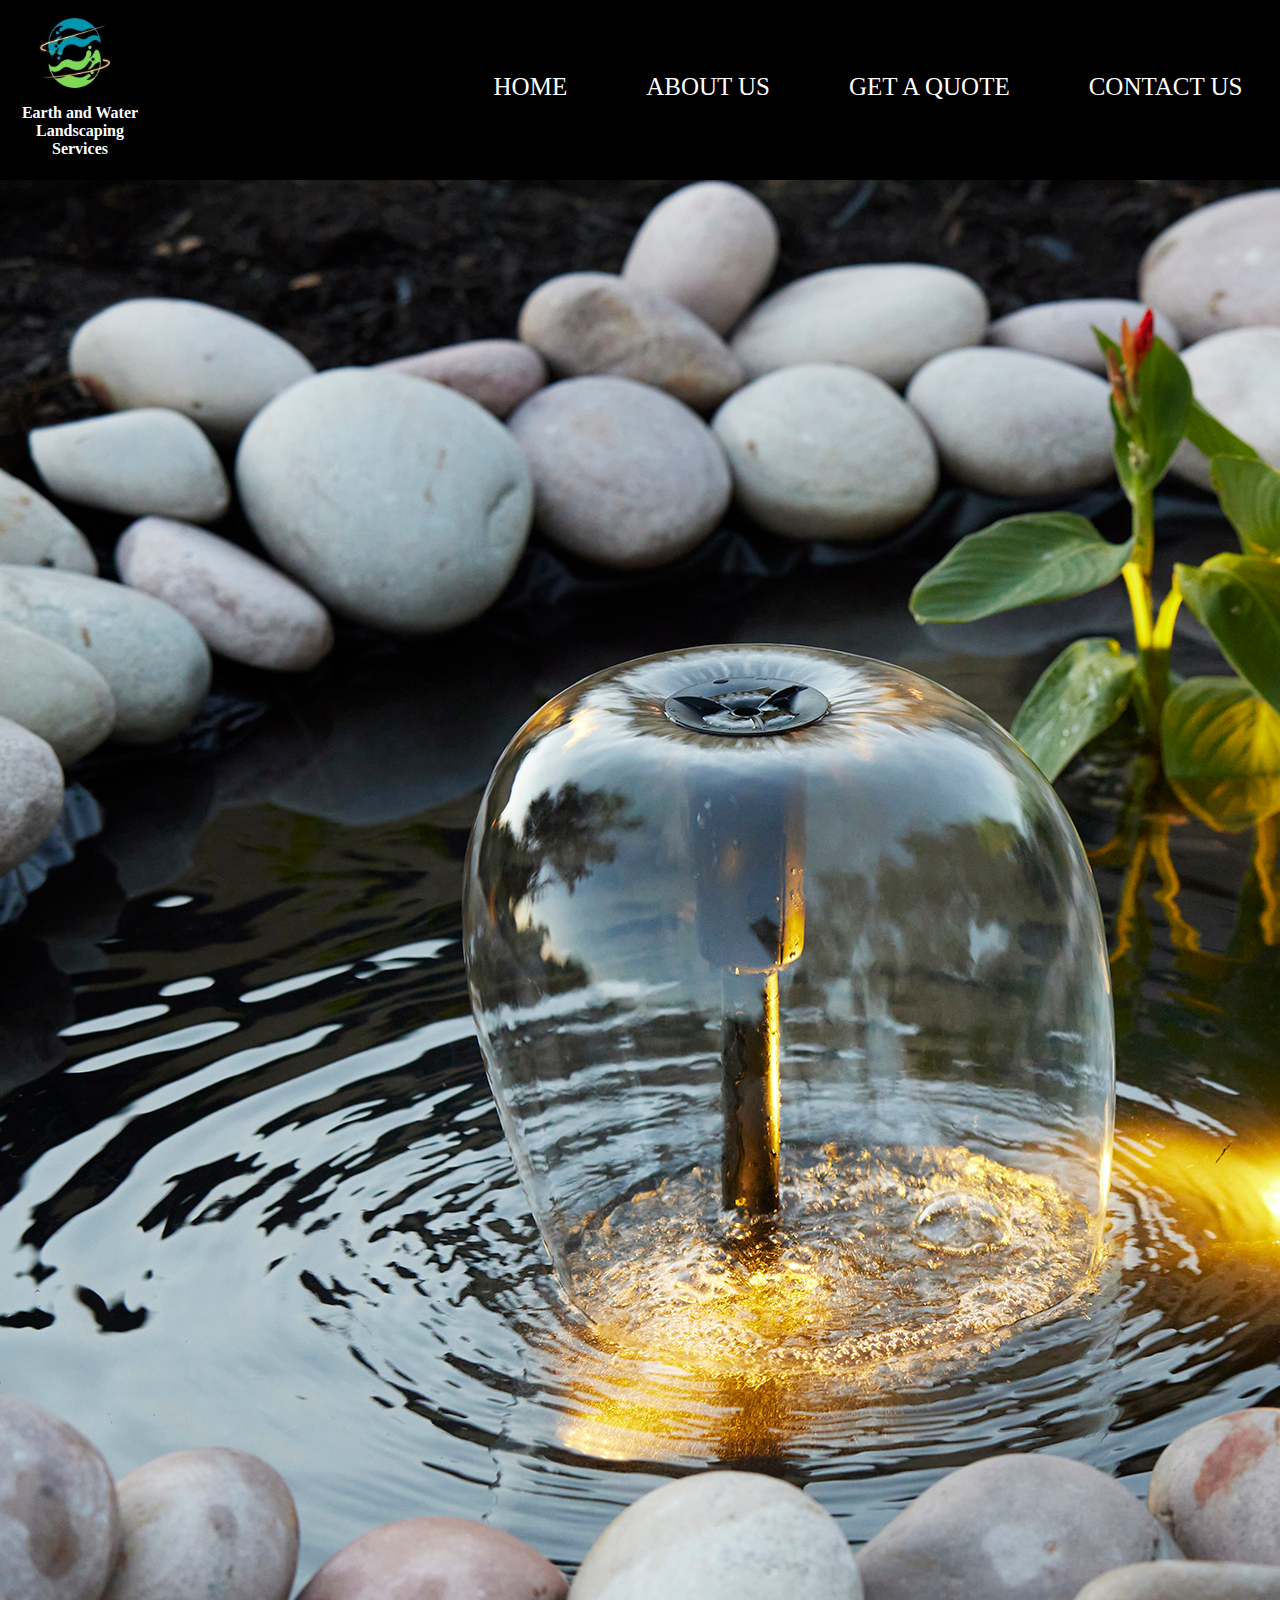
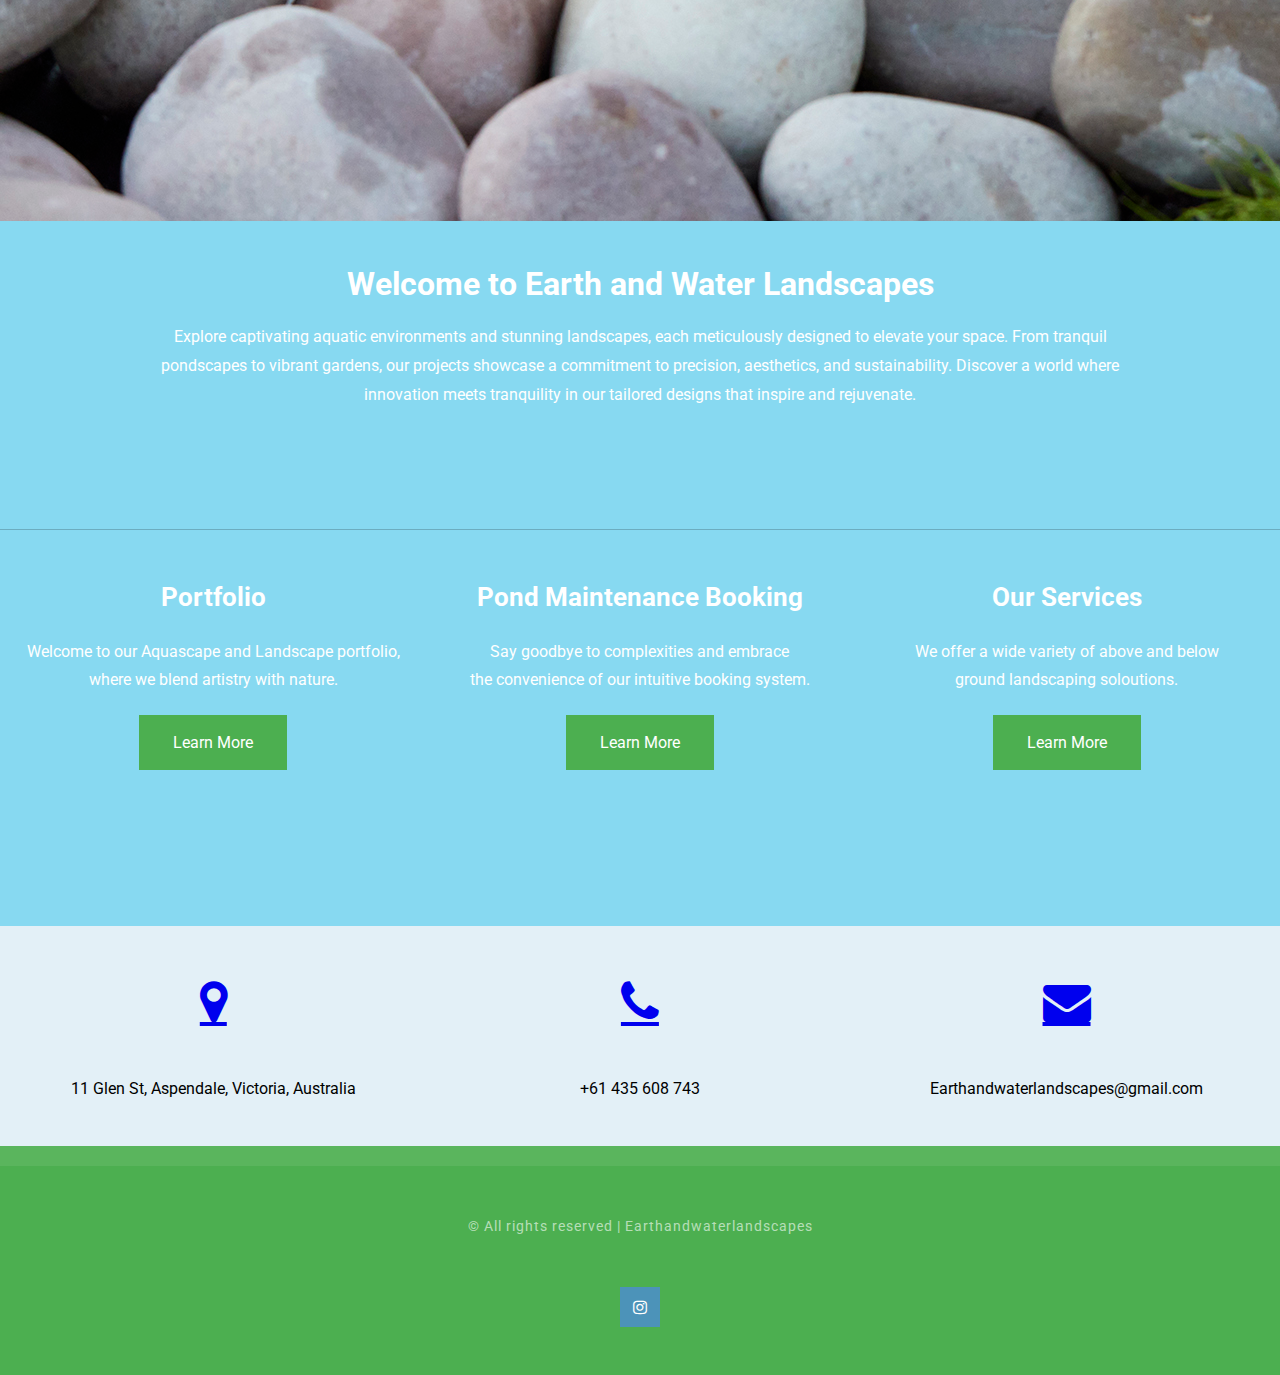
==== index.html @ 3ea675d4 "Merge branch 'main' of https://github.com/charliesalter/earthWaterLandscapes into main" ====
<!DOCTYPE html>
<html>
  <head>
    <title>Earth and Water Landscapes</title>
    <link rel="stylesheet" href="css/style.css" />
    <link
      rel="stylesheet"
      href="https://fonts.googleapis.com/css?family=Roboto"
    />
    <link
      rel="stylesheet"
      href="https://cdnjs.cloudflare.com/ajax/libs/font-awesome/4.7.0/css/font-awesome.min.css"
    />
    <meta name="viewport" content="width=device-width, initial-scale=1" />
  </head>

  <!-- Header Menu of the Page -->
  <header class="container">
    <!-- Top header menu containing
                 logo and Navigation bar -->
    <div id="top-header">
      <!-- Logo -->
      <div id="logo">
        <img src="images/earthWaterLogoNoText.jpg" />
        <h4>Earth and Water Landscaping Services</h4>
      </div>
      <!-- Navigation Menu -->
      <nav>
        <br /><br /><br />
        <div id="menu">
          <ul>
            <li class="active"><a href="index.html">Home</a></li>
            <li><a href="about.html">About Us</a></li>
            <!--  <li><a href="#">Our Products</a></li> -->
            <li><a href="quote.html">Get a quote</a></li>
            <li><a href="contact.html">Contact Us</a></li>
          </ul>
        </div>
      </nav>
    </div>

    
    <div id="backgroundIndex">
      <img src="images/featurePond.jpg" > 
    
      </div>

  </header>

    <!-- For Slider -->

    <!-- <div class="slider">
      <div class="slide"></div>
      <div class="slide"></div>
      <div hello class="slide"></div>
      <div class="slide"></div>
      <div class="slide"></div>
    </div> hello -->

    <main>
      <section>
      <div id="welcome">
        <h1 class="title">Welcome to Earth and Water Landscapes</h1>
        <p>
          Explore captivating aquatic environments and stunning landscapes, each
          meticulously designed to elevate your space. From tranquil pondscapes
          to vibrant gardens, our projects showcase a commitment to precision,
          aesthetics, and sustainability. Discover a world where innovation
          meets tranquility in our tailored designs that inspire and rejuvenate.
        </p>
        <!--
          <p>
               This is a <strong>Sample Webpage</strong>, a HTML
              and CSS template designed by the
                 <a href="https://www.geeksforgeeks.org" target="_blank"
              rel="nofollow">GeeksforGeeks Team</a>.
              The photos in this template are designed by our
              <b>Graphic Design Team</b>. This template is designed
              to explain the basics of HTML and CSS in our first
              Web Design course. 
            </p>
            -->
      </div>
      </section>

    <!-- <div class="slideshow-container">
      <div class="mySlides fade">
        <div class="numbertext">1 / 3</div>
        <img src="images/pond.jpg" width="500" height="600" />
      </div>

      <div class="mySlides fade">
        <div class="numbertext">2 / 3</div>
        <img src="images/koiPond.jpg" width="500" height="600" />
      </div>

      <div class="mySlides fade">
        <div class="numbertext">3 / 3</div>
        <img src="images/featurePond.jpg" width="500" height="600" />
      </div>
    </div>
    <br />

    <div style="text-align: center">
      <span class="dot"></span>
      <span class="dot"></span>
      <span class="dot"></span>
    </div>

    <script>
      let slideIndex = 0;
      showSlides();

      function showSlides() {
        let i;
        let slides = document.getElementsByClassName("mySlides");
        let dots = document.getElementsByClassName("dot");
        for (i = 0; i < slides.length; i++) {
          slides[i].style.display = "none";
        }
        slideIndex++;
        if (slideIndex > slides.length) {
          slideIndex = 1;
        }
        for (i = 0; i < dots.length; i++) {
          dots[i].className = dots[i].className.replace(" active", "");
        }
        slides[slideIndex - 1].style.display = "block";
        dots[slideIndex - 1].className += " active";
        setTimeout(showSlides, 2000); 
      }
    </script> -->

    <!-- Section 2 of Main content -->

    <body>


    <section id="section-2">
      <div class="row">
        <div class="column">
          <div class="column-title">
            <h2>Portfolio</h2>
          </div>

          <p>
            Welcome to our Aquascape and Landscape portfolio,
            <br />where we blend artistry with nature.
          </p>

          <a href="portfolio.html" target="_blank" class="button">
            Learn More
          </a>
        </div>

        <div class="column">
          <div class="column-title">
            <h2>Pond Maintenance Booking</h2>
          </div>

          <p>
            Say goodbye to complexities and embrace
            <br />the convenience of our intuitive booking system.
          </p>

          <a href="makeBooking.html" target="_blank" class="button">
            Learn More
          </a>
        </div>

        <div class="column">
          <div class="column-title">
            <h2>Our Services</h2>
          </div>
          <p>
            We offer a wide variety of above and below
            <br />ground landscaping soloutions.
          </p>

          <a
            href="https://ide.geeksforgeeks.org"
            target="_blank"
            class="button"
          >
            Learn More
          </a>
        </div>
      </div>
    </section>
  </main>

  </body>

  <!-- Section 3 of Main content 
    
        <section></section>
-->

  <!-- Footer Menu -->
  <footer id="footer">
    <!-- Company Details -->
    <!-- 1. Address
      2. Contact Number
      3. Enquiry Mail
  -->
    <div class="company-details">
      <div class="row">
        <div id="col1">
          <span id="icon">
            <a href="https://www.google.com/maps" class="fa fa-map-marker"></a>
          </span>

          <span> 11 Glen St, Aspendale, Victoria, Australia </span>
        </div>

        <div id="col2">
          <span id="icon">
            <a href="tel:+61 435 608 743" class="fa fa-phone"></a>
          </span>

          <span> +61 435 608 743 </span>
        </div>

        <div id="col3">
          <span id="icon">
            <a
              href="mailto:Earthandwaterlandscapes@gmail.com"
              class="fa fa-envelope"
            ></a>
          </span>
          <span>Earthandwaterlandscapes@gmail.com</span>
        </div>
      </div>
    </div>
    <!-- Copyright Section -->
    <div class="copyright">
      <p>© All rights reserved | Earthandwaterlandscapes</p>

      <ul class="contact">
        <li>
          <a
            href="https://www.instagram.com/earthandwaterlandscapes/"
            class="fa fa-instagram"
          >
          </a>
        </li>
        <!--  
                       <li>
            <a href="#" class="fa fa-twitter"> </a>
          </li>

          <li>
            <a href="#" class="fa fa-facebook"> </a>
          </li>

          <li>
            <a href="#" class="fa fa-pinterest-p"> </a>
          </li>
           -->
      </ul>
    </div>
  </footer>
</html>
---- css/style.css ----
html, body{
    height: 100%;
}
     
body{
    margin: 0px;
    padding: 0px;
    background: #87d9f1;
    font-family: 'Roboto';
    font-size: 12pt;
}
         
h1, h2, h3{
    margin: 0;
    padding: 0;
    color: #ffffff;
}
h4{
  font-family: "Times New Roman", Times, serif;
  color: white;
  margin-top: 0%;
  padding-left: 8px;
}
h5{
  color: #000;
}
     
p, ol, ul{
    margin-top: 0;
}
 
p {
    line-height: 180%;
}
 
ol, ul{
    padding: 0;
    list-style: none;
}
     
.container{    
    /* Set width of container to 
        1200px and align center */
    margin: 0px auto;
    width: 100%;
}

/*************************/
/*    Styling  Header    */
/*************************/
header{
     
overflow: hidden;
}
 
#top-header{
         
    text-align: center;
    height: 180px;
    background: rgb(0, 0, 0);
    color: rgb(0, 0, 0);
}
 
/****************/   
/* Styling Logo */
/****************/
#logo{
    float: left;
    padding-left: 2px;
    padding: none;
    margin: none;
    height: 100px;
    width: 150px;
}
 
#logo img{
    width: 60%;
    padding: 10px 0px;
}    
 
/***************************/
/* Styling Navigation Menu */
/***************************/
#menu{
    float: right;
    width: 70%;
    height: 100%;
    margin: none;
}
     
#menu ul{
    text-align: center;
    float: right;
    margin: none;
    background: #000000;
}
     
#menu li{
    display: inline-block;
    padding: none;
    margin: none;
}
     
#menu li a, #menu li span{
    display: inline-block;
    padding: 0em 1.5em;
    text-decoration: none;
    font-family: Garamond, serif;
    font-size: 25px;
    text-transform: uppercase;
    line-height: 60px;
}
     
#menu li a{
         
    color: #ffffff;
}
     
#menu li:hover a, #menu li span{
    background: #000000;
    color: #ffffff;
    border-left: 1px solid #000000;
    text-decoration: none;
}

/*****************************/
/* Styling Header Image Menu */
/*****************************/
#header-image-menu{
    top: 10px;
    left: 25%;
    position: relative;
}
 
#header-image-menu img{
    width: 30%;
    margin: none;
    padding: none;
}
 
#image-text{
    position: absolute;
    top: 60%;
    left: 60%;
    font-family: 'Roboto';
    color: #cccccc;
    transform: translate(-30%, -30%);
    text-align: center;
}

/**********************************/
/* Styling Main content Section 1 */
/**********************************/
#welcome
{ overflow: hidden;
	width: 1000px;
	margin: 0px auto;
  color: #ffffff;
}
		
#welcome .title{
	margin-top: 20px;
	padding: 20px;
	text-align: center;
}

#welcome p{
	margin-bottom: 40px;
	text-align: center;
}

/**********************************/
/* Styling Main content Section 2 */
/**********************************/
#section-2{
	overflow: hidden;
	margin-top: 5em;
	padding-top: 1em;
	border-top: 1px solid rgba(0, 0, 0, 0.2);
	text-align: center;
  color: #ffffff;
}
/* .row #column1, 
.row #column2,
.row #column3{
		float: left;
		width: 33.33%;
		padding: 80px 40px 80px 40px;
} */

* {
  box-sizing: border-box;
}

/* Create three equal columns that floats next to each other */
.column {
  float: left;
  width: 33.33%;
  padding: 10px;
  height: 300px; /* Should be removed. Only for demonstration */
}

/* Clear floats after the columns */
.row:after {
  content: "";
  display: table;
  clear: both;
}

@media screen and (max-width: 600px) {
  .column {
    width: 100%;
  }
}

.column-title h2{
	margin: 1em 0em;
	font-size: 1.6em;
	font-weight: 700;
}
.button {
	text-decoration: none;
	text-align: center;
	display: inline-block;
	font-size: 16px;
	background-color: #4CAF50; 
	color: white; 
	border: 2px solid #4CAF50;
	padding: 16px 32px;
	margin: 4px 2px;
	-webkit-transition-duration: 0.4s; /* Safari */
	transition-duration: 0.4s;
	cursor: pointer;
}
	
.button:hover {
	background-color: white;
	color: #4CAF50;
}

/**********************************/
/*		 Styling Footer	 */
/**********************************/

/*** Adding Styles to Company Details ***/
.company-details{
    
	overflow: hidden;
	padding: 3em 0em;
	background: #E3F0F7;
	text-align: center;
	margin-top: 5em;
}

#footer #col1,
#footer #col2,
#footer #col3{
	float: left;
	width: 33.33%;
	padding: 0px 40px 0px 40px;
}
	
#footer #icon{
	display: block;
	margin-bottom: 1em;
	font-size: 3em;
}

/*** Adding Styles to Copyright Div ***/
.copyright
{
	overflow: hidden;
	padding: 3em 0em;
	border-top: 20px solid rgba(255, 255, 255, 0.08);
	text-align: center;
	background: #4CAF50;
}
	
.copyright p
{
	letter-spacing: 1px;
	font-size: 0.90em;
	color: rgba(255, 255, 255, 0.6);
}
	
.copyright a
{
	text-decoration: none;
	color: rgba(255, 255, 255, 0.8);
}

/* Styling Social Icons */
ul.contact{
	margin: 0;
	padding: 2em 0em 0em 0em;
	list-style: none;
}
	
ul.contact li{
	display: inline-block;
	padding: 0em 0.10em;
	font-size: 1em;
}

ul.contact li a{
	color: #FFF;
	display: inline-block;
	background: #4C93B9;
	width: 40px;
	height: 40px;
	line-height: 40px;
	text-align: center;
}

/*   SLIDESHOW STYLING  */


/* body {
  margin: 0;
}

.slider {
  overflow: hidden;
  width: 100vw;
  height: 100vh;
  position: relative;
}

.slider .slide {
  position: absolute;
  top: 0;
  left: 0;
  width: 100%;
  height: 100%;
  background-size: cover;
  background-position: center;
  animation: slide 10s infinite;
}

   .slider .slide:nth-child(1) {
    background-image: url("../images/backyardPondStock.jpg");
    animation-delay: 0;
  }
  
  .slider .slide:nth-child(2) {
    background-image: url("../images/backyardPondStock2.jpg");
    animation-delay: -2s;
  }
  
  .slider .slide:nth-child(3) {
    background-image: url("../images/featurePond.jpg");
    animation-delay: -4s;
  }
  
  .slider .slide:nth-child(4) {
    background-image: url("../images/soniaWaterfall.jpg");
    animation-delay: -6s;
  }
  
  .slider .slide:nth-child(5) {
    background-image: url("../images/kathyPond.jpg");
    animation-delay: -8s;
  }

  @keyframes slide {
    0%, 15%, 100% {
      transform: translateX(0);
      animation-timing-function: ease;
    }
    20% {
      transform: translateX(-100%);
      animation-timing-function: step-end;
    }
    95% {
      transform: translateX(100%);
      animation-timing-function: ease;
    }
   } */

   /*backround image Index*/
   

   .backgroundIndex{
    background-repeat: no-repeat;
    background-attachment: fixed;  
    background-size: 300px 100px;
   }

   /* .body{
    background-image: url('../images/featurePond.jpg');
    background-repeat: no-repeat;
    background-attachment: fixed;  
    background-size: cover;

   } */


/* container for quote and abut us */

.quoteAboutContainer{
  text-align: center;
  padding: 100px;
  font-family: "Times New Roman", Times, serif;
  color: #ffffff;
}

/* Background Video Portfolio Page */

* {
  box-sizing: border-box;
}



#myVideo {
  position: relative;
  right: 0;
  bottom: 0;
width: 24.8%;  min-height: 500px;
}

.content {
  position: relative;
  bottom: 0;
  background: rgba(0, 0, 0, 0.5);
  color: #f1f1f1;
  width: 100%;
  padding: 0px;
}

/* Styling for quote page */

input[type=text], select {
  width: 100%;
  padding: 12px 20px;
  margin: 8px 0;
  display: inline-block;
  border: 1px solid #ccc;
  border-radius: 4px;
  box-sizing: border-box;
}

input[type=submit] {
  width: 100%;
  background-color: #4CAF50;
  color: white;
  padding: 14px 20px;
  margin: 8px 0;
  border: none;
  border-radius: 4px;
  cursor: pointer;
}

input[type=submit]:hover {
  background-color: #45a049;
}

.quoteContainer {
  border-radius: 5px;
  background-color: #f2f2f2;
  padding: 20px;
}

.backgroundQuote{
  background-color: #f2f2f2;
}
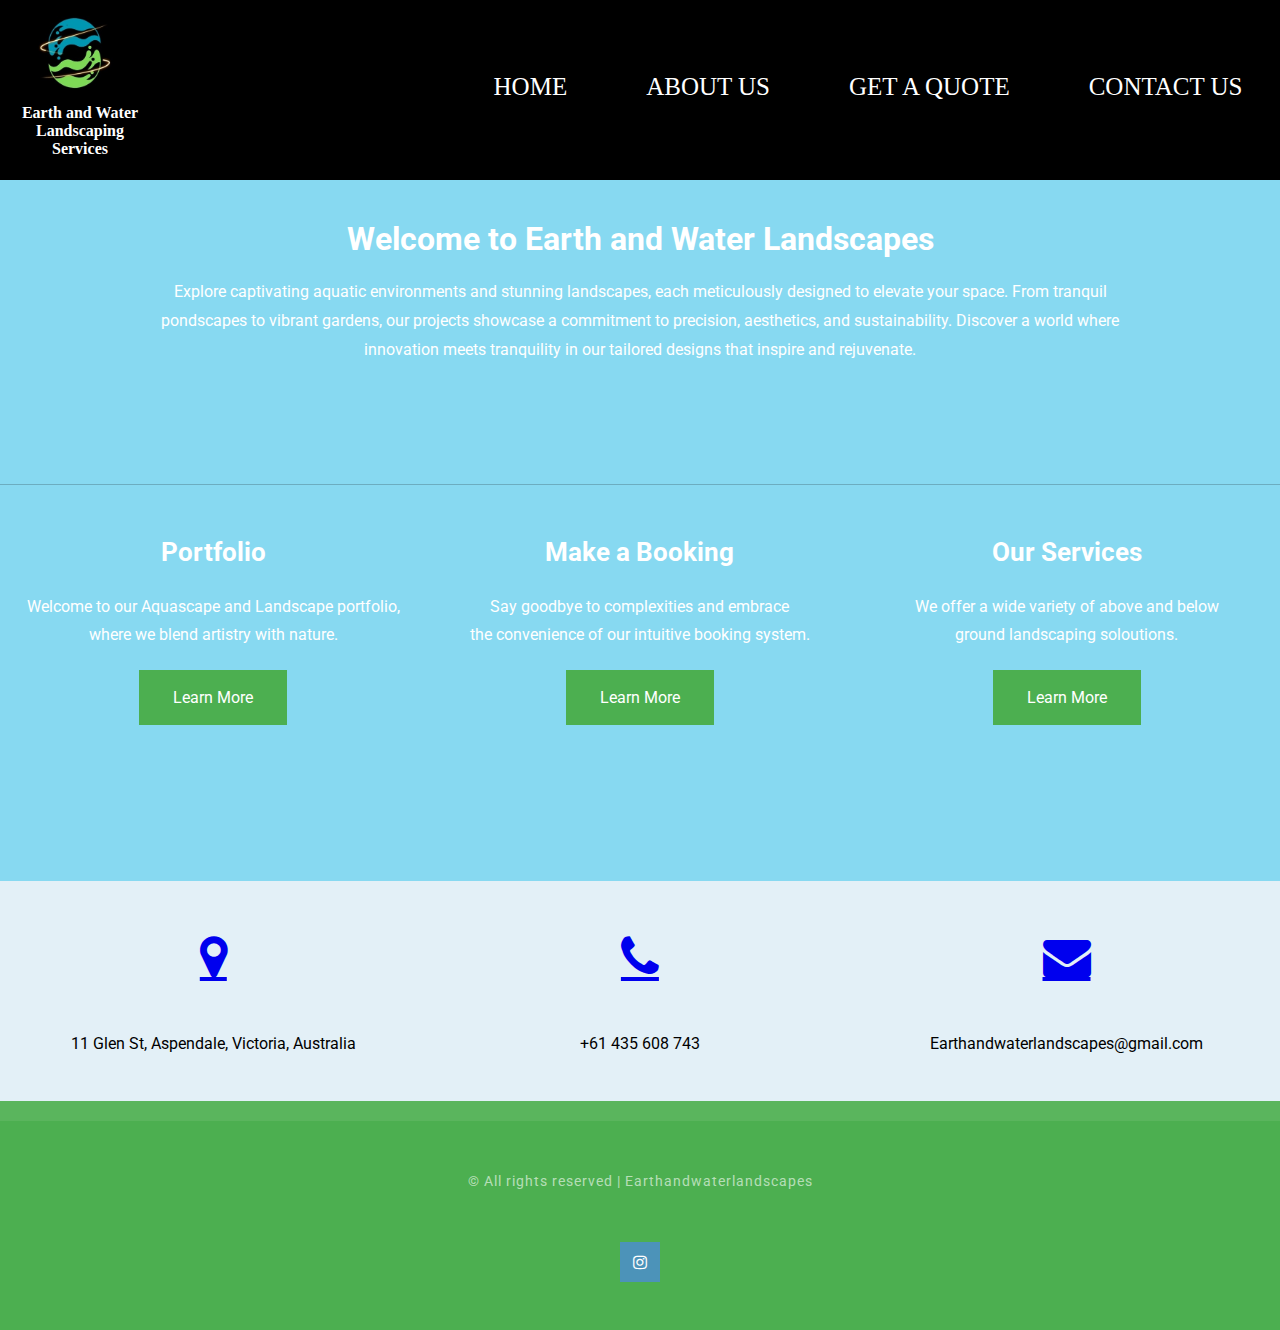
==== commit 8e92574f: "withOurServices" ====
--- a/index.html
+++ b/index.html
@@ -12,6 +12,7 @@
       href="https://cdnjs.cloudflare.com/ajax/libs/font-awesome/4.7.0/css/font-awesome.min.css"
     />
     <meta name="viewport" content="width=device-width, initial-scale=1" />
+    
   </head>
 
   <!-- Header Menu of the Page -->
@@ -29,7 +30,7 @@
         <br /><br /><br />
         <div id="menu">
           <ul>
-            <li class="active"><a href="index.html">Home</a></li>
+            <li class="active"><a href="index.html" >Home</a></li>
             <li><a href="about.html">About Us</a></li>
             <!--  <li><a href="#">Our Products</a></li> -->
             <li><a href="quote.html">Get a quote</a></li>
@@ -38,27 +39,23 @@
         </div>
       </nav>
     </div>
-
-    
-    <div id="backgroundIndex">
-      <img src="images/featurePond.jpg" > 
-    
-      </div>
-
   </header>
 
+  <body class="body">
+
     <!-- For Slider -->
 
     <!-- <div class="slider">
       <div class="slide"></div>
       <div class="slide"></div>
-      <div hello class="slide"></div>
+      <div class="slide"></div>
       <div class="slide"></div>
       <div class="slide"></div>
     </div> hello -->
 
+
+
     <main>
-      <section>
       <div id="welcome">
         <h1 class="title">Welcome to Earth and Water Landscapes</h1>
         <p>
@@ -81,7 +78,7 @@
             </p>
             -->
       </div>
-      </section>
+    </main>
 
     <!-- <div class="slideshow-container">
       <div class="mySlides fade">
@@ -132,10 +129,6 @@
     </script> -->
 
     <!-- Section 2 of Main content -->
-
-    <body>
-
-
     <section id="section-2">
       <div class="row">
         <div class="column">
@@ -155,7 +148,7 @@
 
         <div class="column">
           <div class="column-title">
-            <h2>Pond Maintenance Booking</h2>
+            <h2>Make a Booking</h2>
           </div>
 
           <p>
@@ -173,12 +166,12 @@
             <h2>Our Services</h2>
           </div>
           <p>
-            We offer a wide variety of above and below
+           We offer a wide variety of above and below
             <br />ground landscaping soloutions.
           </p>
 
           <a
-            href="https://ide.geeksforgeeks.org"
+            href="ourService.html"
             target="_blank"
             class="button"
           >
@@ -187,8 +180,6 @@
         </div>
       </div>
     </section>
-  </main>
-
   </body>
 
   <!-- Section 3 of Main content 
@@ -206,11 +197,14 @@
     <div class="company-details">
       <div class="row">
         <div id="col1">
-          <span id="icon">
-            <a href="https://www.google.com/maps" class="fa fa-map-marker"></a>
+            <span id="icon" >
+              <a href="https://www.google.com/maps" class="fa fa-map-marker"></a>
           </span>
 
-          <span> 11 Glen St, Aspendale, Victoria, Australia </span>
+          <span>
+            11 Glen St, Aspendale,
+            Victoria, Australia
+          </span>
         </div>
 
         <div id="col2">
@@ -222,12 +216,10 @@
         </div>
 
         <div id="col3">
-          <span id="icon">
-            <a
-              href="mailto:Earthandwaterlandscapes@gmail.com"
-              class="fa fa-envelope"
-            ></a>
-          </span>
+          <span id="icon" >
+          <a href="mailto:Earthandwaterlandscapes@gmail.com" class="fa fa-envelope"></a>
+       
+        </span>
           <span>Earthandwaterlandscapes@gmail.com</span>
         </div>
       </div>
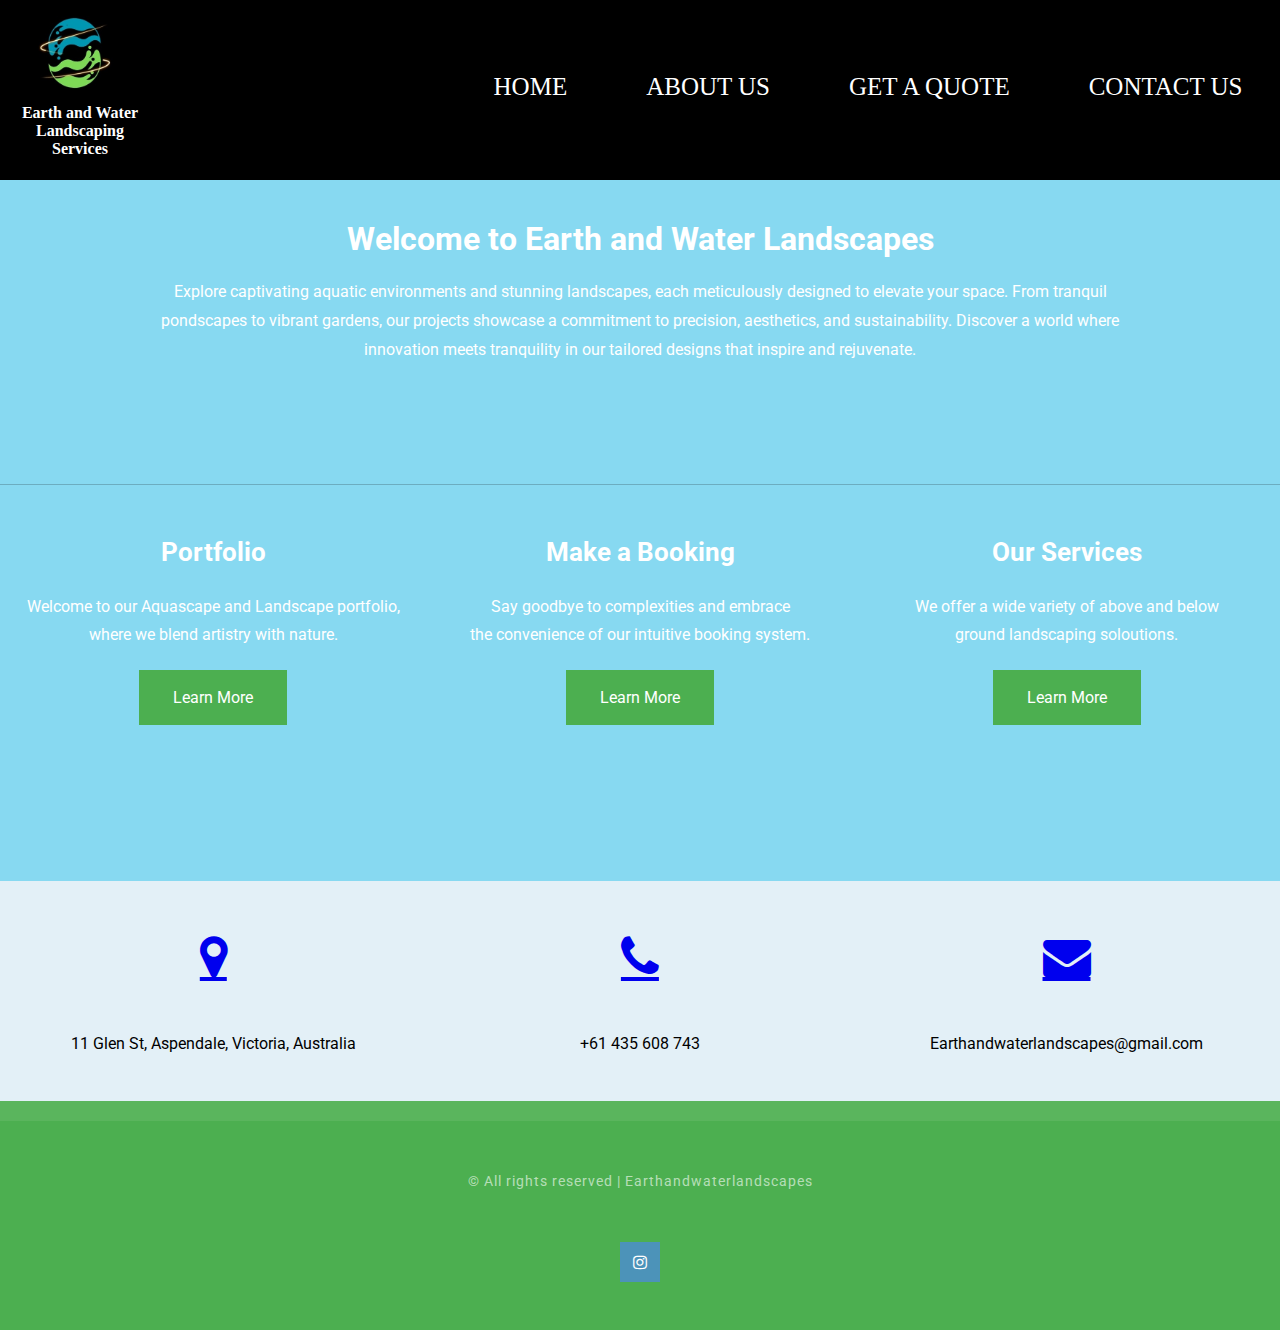
==== commit 3fe274ac: "add bootstrap example" ====
--- a/index.html
+++ b/index.html
@@ -2,6 +2,7 @@
 <html>
   <head>
     <title>Earth and Water Landscapes</title>
+    <meta name="viewport" content="width=device-width, initial-scale=1.0" />
     <link rel="stylesheet" href="css/style.css" />
     <link
       rel="stylesheet"
@@ -11,49 +12,51 @@
       rel="stylesheet"
       href="https://cdnjs.cloudflare.com/ajax/libs/font-awesome/4.7.0/css/font-awesome.min.css"
     />
-    <meta name="viewport" content="width=device-width, initial-scale=1" />
-    
+    <style>
+      /* Define a fluid grid layout */
+      .row {
+        display: flex;
+        flex-wrap: wrap;
+      }
+
+      .column {
+        flex: 1;
+        padding: 10px;
+      }
+
+      /* Define different styles for different screen sizes */
+      @media screen and (max-width: 600px) {
+        .column {
+          flex: 100%;
+        }
+      }
+    </style>
   </head>
 
-  <!-- Header Menu of the Page -->
-  <header class="container">
-    <!-- Top header menu containing
-                 logo and Navigation bar -->
-    <div id="top-header">
-      <!-- Logo -->
-      <div id="logo">
-        <img src="images/earthWaterLogoNoText.jpg" />
-        <h4>Earth and Water Landscaping Services</h4>
+  <body class="body">
+    <header class="container">
+      <!-- Top header menu containing logo and Navigation bar -->
+      <div id="top-header">
+        <!-- Logo -->
+        <div id="logo">
+          <img src="images/earthWaterLogoNoText.jpg" />
+          <h4>Earth and Water Landscaping Services</h4>
+        </div>
+        <!-- Navigation Menu -->
+        <nav>
+          <br /><br /><br />
+          <div id="menu">
+            <ul>
+              <li class="active"><a href="index.html">Home</a></li>
+              <li><a href="about.html">About Us</a></li>
+              <!--  <li><a href="#">Our Products</a></li> -->
+              <li><a href="quote.html">Get a quote</a></li>
+              <li><a href="contact.html">Contact Us</a></li>
+            </ul>
+          </div>
+        </nav>
       </div>
-      <!-- Navigation Menu -->
-      <nav>
-        <br /><br /><br />
-        <div id="menu">
-          <ul>
-            <li class="active"><a href="index.html" >Home</a></li>
-            <li><a href="about.html">About Us</a></li>
-            <!--  <li><a href="#">Our Products</a></li> -->
-            <li><a href="quote.html">Get a quote</a></li>
-            <li><a href="contact.html">Contact Us</a></li>
-          </ul>
-        </div>
-      </nav>
-    </div>
-  </header>
-
-  <body class="body">
-
-    <!-- For Slider -->
-
-    <!-- <div class="slider">
-      <div class="slide"></div>
-      <div class="slide"></div>
-      <div class="slide"></div>
-      <div class="slide"></div>
-      <div class="slide"></div>
-    </div> hello -->
-
-
+    </header>
 
     <main>
       <div id="welcome">
@@ -65,68 +68,8 @@
           aesthetics, and sustainability. Discover a world where innovation
           meets tranquility in our tailored designs that inspire and rejuvenate.
         </p>
-        <!--
-          <p>
-               This is a <strong>Sample Webpage</strong>, a HTML
-              and CSS template designed by the
-                 <a href="https://www.geeksforgeeks.org" target="_blank"
-              rel="nofollow">GeeksforGeeks Team</a>.
-              The photos in this template are designed by our
-              <b>Graphic Design Team</b>. This template is designed
-              to explain the basics of HTML and CSS in our first
-              Web Design course. 
-            </p>
-            -->
       </div>
     </main>
-
-    <!-- <div class="slideshow-container">
-      <div class="mySlides fade">
-        <div class="numbertext">1 / 3</div>
-        <img src="images/pond.jpg" width="500" height="600" />
-      </div>
-
-      <div class="mySlides fade">
-        <div class="numbertext">2 / 3</div>
-        <img src="images/koiPond.jpg" width="500" height="600" />
-      </div>
-
-      <div class="mySlides fade">
-        <div class="numbertext">3 / 3</div>
-        <img src="images/featurePond.jpg" width="500" height="600" />
-      </div>
-    </div>
-    <br />
-
-    <div style="text-align: center">
-      <span class="dot"></span>
-      <span class="dot"></span>
-      <span class="dot"></span>
-    </div>
-
-    <script>
-      let slideIndex = 0;
-      showSlides();
-
-      function showSlides() {
-        let i;
-        let slides = document.getElementsByClassName("mySlides");
-        let dots = document.getElementsByClassName("dot");
-        for (i = 0; i < slides.length; i++) {
-          slides[i].style.display = "none";
-        }
-        slideIndex++;
-        if (slideIndex > slides.length) {
-          slideIndex = 1;
-        }
-        for (i = 0; i < dots.length; i++) {
-          dots[i].className = dots[i].className.replace(" active", "");
-        }
-        slides[slideIndex - 1].style.display = "block";
-        dots[slideIndex - 1].className += " active";
-        setTimeout(showSlides, 2000); 
-      }
-    </script> -->
 
     <!-- Section 2 of Main content -->
     <section id="section-2">
@@ -165,13 +108,13 @@
           <div class="column-title">
             <h2>Our Services</h2>
           </div>
-          <p>
+<p>
            We offer a wide variety of above and below
             <br />ground landscaping soloutions.
           </p>
 
           <a
-            href="ourService.html"
+            href="https://ide.geeksforgeeks.org"
             target="_blank"
             class="button"
           >
@@ -181,11 +124,6 @@
       </div>
     </section>
   </body>
-
-  <!-- Section 3 of Main content 
-    
-        <section></section>
--->
 
   <!-- Footer Menu -->
   <footer id="footer">
@@ -236,19 +174,6 @@
           >
           </a>
         </li>
-        <!--  
-                       <li>
-            <a href="#" class="fa fa-twitter"> </a>
-          </li>
-
-          <li>
-            <a href="#" class="fa fa-facebook"> </a>
-          </li>
-
-          <li>
-            <a href="#" class="fa fa-pinterest-p"> </a>
-          </li>
-           -->
       </ul>
     </div>
   </footer>
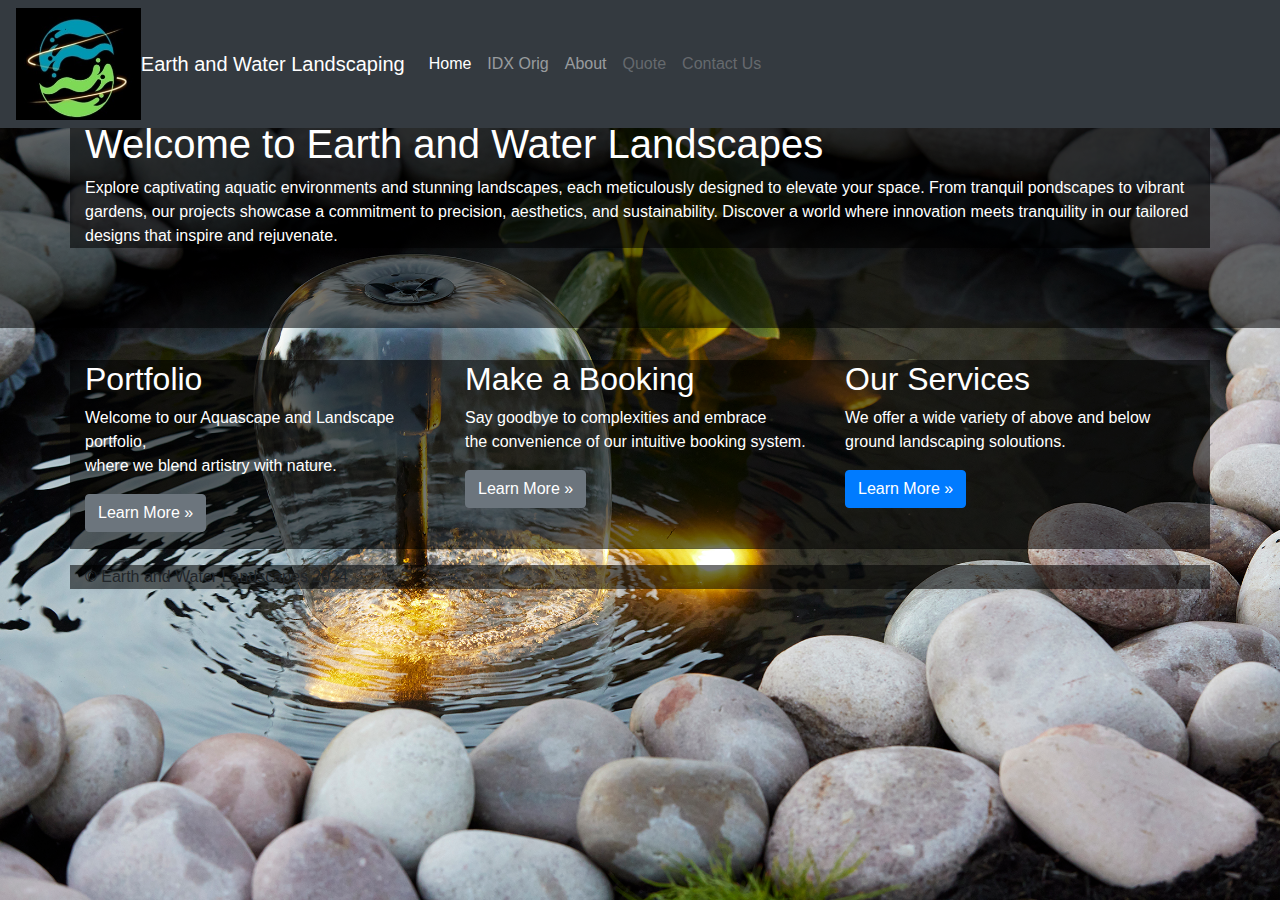
==== commit 3fa243c4: "add opacity" ====
--- a/index.html
+++ b/index.html
@@ -1,180 +1,149 @@
-<!DOCTYPE html>
-<html>
-  <head>
-    <title>Earth and Water Landscapes</title>
-    <meta name="viewport" content="width=device-width, initial-scale=1.0" />
-    <link rel="stylesheet" href="css/style.css" />
-    <link
-      rel="stylesheet"
-      href="https://fonts.googleapis.com/css?family=Roboto"
-    />
-    <link
-      rel="stylesheet"
-      href="https://cdnjs.cloudflare.com/ajax/libs/font-awesome/4.7.0/css/font-awesome.min.css"
-    />
-    <style>
-      /* Define a fluid grid layout */
-      .row {
-        display: flex;
-        flex-wrap: wrap;
-      }
-
-      .column {
-        flex: 1;
-        padding: 10px;
-      }
-
-      /* Define different styles for different screen sizes */
-      @media screen and (max-width: 600px) {
-        .column {
-          flex: 100%;
-        }
-      }
-    </style>
-  </head>
-
-  <body class="body">
-    <header class="container">
-      <!-- Top header menu containing logo and Navigation bar -->
-      <div id="top-header">
-        <!-- Logo -->
-        <div id="logo">
-          <img src="images/earthWaterLogoNoText.jpg" />
-          <h4>Earth and Water Landscaping Services</h4>
-        </div>
-        <!-- Navigation Menu -->
-        <nav>
-          <br /><br /><br />
-          <div id="menu">
-            <ul>
-              <li class="active"><a href="index.html">Home</a></li>
-              <li><a href="about.html">About Us</a></li>
-              <!--  <li><a href="#">Our Products</a></li> -->
-              <li><a href="quote.html">Get a quote</a></li>
-              <li><a href="contact.html">Contact Us</a></li>
-            </ul>
-          </div>
-        </nav>
-      </div>
-    </header>
-
-    <main>
-      <div id="welcome">
-        <h1 class="title">Welcome to Earth and Water Landscapes</h1>
-        <p>
-          Explore captivating aquatic environments and stunning landscapes, each
-          meticulously designed to elevate your space. From tranquil pondscapes
-          to vibrant gardens, our projects showcase a commitment to precision,
-          aesthetics, and sustainability. Discover a world where innovation
-          meets tranquility in our tailored designs that inspire and rejuvenate.
-        </p>
-      </div>
-    </main>
-
-    <!-- Section 2 of Main content -->
-    <section id="section-2">
-      <div class="row">
-        <div class="column">
-          <div class="column-title">
-            <h2>Portfolio</h2>
-          </div>
-
-          <p>
-            Welcome to our Aquascape and Landscape portfolio,
-            <br />where we blend artistry with nature.
-          </p>
-
-          <a href="portfolio.html" target="_blank" class="button">
-            Learn More
-          </a>
-        </div>
-
-        <div class="column">
-          <div class="column-title">
-            <h2>Make a Booking</h2>
-          </div>
-
-          <p>
-            Say goodbye to complexities and embrace
-            <br />the convenience of our intuitive booking system.
-          </p>
-
-          <a href="makeBooking.html" target="_blank" class="button">
-            Learn More
-          </a>
-        </div>
-
-        <div class="column">
-          <div class="column-title">
-            <h2>Our Services</h2>
-          </div>
-<p>
-           We offer a wide variety of above and below
-            <br />ground landscaping soloutions.
-          </p>
-
-          <a
-            href="https://ide.geeksforgeeks.org"
-            target="_blank"
-            class="button"
-          >
-            Learn More
-          </a>
-        </div>
-      </div>
-    </section>
-  </body>
-
-  <!-- Footer Menu -->
-  <footer id="footer">
-    <!-- Company Details -->
-    <!-- 1. Address
-      2. Contact Number
-      3. Enquiry Mail
-  -->
-    <div class="company-details">
-      <div class="row">
-        <div id="col1">
-            <span id="icon" >
-              <a href="https://www.google.com/maps" class="fa fa-map-marker"></a>
-          </span>
-
-          <span>
-            11 Glen St, Aspendale,
-            Victoria, Australia
-          </span>
-        </div>
-
-        <div id="col2">
-          <span id="icon">
-            <a href="tel:+61 435 608 743" class="fa fa-phone"></a>
-          </span>
-
-          <span> +61 435 608 743 </span>
-        </div>
-
-        <div id="col3">
-          <span id="icon" >
-          <a href="mailto:Earthandwaterlandscapes@gmail.com" class="fa fa-envelope"></a>
-       
-        </span>
-          <span>Earthandwaterlandscapes@gmail.com</span>
-        </div>
-      </div>
-    </div>
-    <!-- Copyright Section -->
-    <div class="copyright">
-      <p>© All rights reserved | Earthandwaterlandscapes</p>
-
-      <ul class="contact">
-        <li>
-          <a
-            href="https://www.instagram.com/earthandwaterlandscapes/"
-            class="fa fa-instagram"
-          >
-          </a>
-        </li>
-      </ul>
-    </div>
-  </footer>
-</html>
+<!DOCTYPE html>
+<!-- saved from url=(0053)https://getbootstrap.com/docs/4.0/examples/jumbotron/ -->
+<html lang="en"><head><meta http-equiv="Content-Type" content="text/html; charset=UTF-8">
+    
+    <meta name="viewport" content="width=device-width, initial-scale=1, shrink-to-fit=no">
+    <meta name="description" content="">
+    <meta name="author" content="">
+    <link rel="icon" href="favicon.ico">
+
+    <title>Earth & Water Landscapes</title>
+
+    <link rel="canonical" href="">
+
+    <!-- Bootstrap core CSS -->
+    <link href="./index-r_files/bootstrap.min.css" rel="stylesheet">
+
+    <!-- Custom styles for this template -->
+    <link href="./index-r_files/jumbotron.css" rel="stylesheet">
+  </head>
+
+  <body>
+
+    <nav class="navbar navbar-expand-md navbar-dark fixed-top bg-dark">
+      <img src="images/earthWaterLogoNoText.jpg" width="10%"/>
+      <a class="navbar-brand" href="#">Earth and Water Landscaping</a>
+      <button class="navbar-toggler" type="button" data-toggle="collapse" data-target="#navbarsExampleDefault" aria-controls="navbarsExampleDefault" aria-expanded="false" aria-label="Toggle navigation">
+        <span class="navbar-toggler-icon"></span>
+      </button>
+
+      <div class="collapse navbar-collapse" id="navbarsExampleDefault">
+        <ul class="navbar-nav mr-auto">
+          <li class="nav-item active">
+            <a class="nav-link" href="#">Home <span class="sr-only">(current)</span></a>
+          </li>
+          <li class="nav-item">
+            <a class="nav-link" href="index-orig.html">IDX Orig</a>
+          </li>
+          <li class="nav-item">
+            <a class="nav-link" href="about.html">About</a>
+          </li>
+          <li class="nav-item">
+            <a class="nav-link disabled" href="quote.html">Quote</a>
+          </li>
+          <li class="nav-item">
+            <a class="nav-link disabled" href="contact.html">Contact Us</a>
+          </li>
+          <!-- <li class="nav-item dropdown">
+            <a class="nav-link dropdown-toggle" href="http://example.com/" id="dropdown01" data-toggle="dropdown" aria-haspopup="true" aria-expanded="false">Dropdown</a>
+            <div class="dropdown-menu" aria-labelledby="dropdown01">
+              <a class="dropdown-item" href="https://getbootstrap.com/docs/4.0/examples/jumbotron/#">Action</a>
+              <a class="dropdown-item" href="https://getbootstrap.com/docs/4.0/examples/jumbotron/#">Another action</a>
+              <a class="dropdown-item" href="https://getbootstrap.com/docs/4.0/examples/jumbotron/#">Something else here</a>
+            </div>
+          </li> -->
+        </ul>
+        <!-- <form class="form-inline my-2 my-lg-0">
+          <input class="form-control mr-sm-2" type="text" placeholder="Search" aria-label="Search">
+          <button class="btn btn-outline-success my-2 my-sm-0" type="submit">Search</button>
+        </form> -->
+      </div>
+    </nav>
+
+    <main role="main" >
+
+      <!-- Main jumbotron for a primary marketing message or call to action -->
+      <!-- <div class="jumbotron jumbotron-fluid" style="background-image: url('images/featurePond.jpg');"></div> -->
+      <div class="jumbotron jumbotron-fluid text-white " >
+        <div class="container ">
+          <!-- <img src="images/featurePond.jpg" class="img-fluid" alt="Responsive image"/> -->
+          <!-- <h1 class="display-3">Hello, world!</h1>
+          <p>This is a template for a simple marketing or informational website. It includes a large callout called a jumbotron and three supporting pieces of content. Use it as a starting point to create something more unique.</p>
+          <p><a class="btn btn-primary btn-lg" href="#" role="button">Learn more »</a></p> -->
+          <div id="welcome">
+            <h1 class="title">Welcome to Earth and Water Landscapes</h1>
+            <p>
+              Explore captivating aquatic environments and stunning landscapes, each
+              meticulously designed to elevate your space. From tranquil pondscapes
+              to vibrant gardens, our projects showcase a commitment to precision,
+              aesthetics, and sustainability. Discover a world where innovation
+              meets tranquility in our tailored designs that inspire and rejuvenate.
+            </p>
+          </div>
+    
+        </div>
+      </div>
+
+      <div class="container text-white" >
+        <!-- Example row of columns -->
+        <div class="row">
+          <div class="col-md-4">
+            <h2>Portfolio</h2>
+            <!-- <p>Donec id elit non mi porta gravida at eget metus. Fusce dapibus, tellus ac cursus commodo, tortor mauris condimentum nibh, ut fermentum massa justo sit amet risus. Etiam porta sem malesuada magna mollis euismod. Donec sed odio dui. </p>
+            <p><a class="btn btn-secondary" href="#" role="button">View details »</a></p> -->
+            <p>
+              Welcome to our Aquascape and Landscape portfolio,
+              <br />where we blend artistry with nature.
+            </p>
+  
+            <a class="btn btn-secondary" href="portfolio.html" role="button"  >
+              Learn More »
+            </a>
+  
+
+          </div>
+          <div class="col-md-4">
+            <h2>Make a Booking</h2>
+            <p>
+              Say goodbye to complexities and embrace
+              <br />the convenience of our intuitive booking system.
+            </p>
+  
+            <a href="makeBooking.html" class="btn btn-secondary" role="button">
+              Learn More  »
+            </a>
+            </div>
+          <div class="col-md-4">
+            <h2>Our Services</h2>
+            <p>
+              We offer a wide variety of above and below
+               <br />ground landscaping soloutions.
+             </p>
+             <a class="btn btn-primary" href="portfolio.html" role="button"  >
+              Learn More »
+            </a>
+   
+             </div>
+        </div>
+
+        <hr>
+
+      </div> <!-- /container -->
+
+    </main>
+
+    <footer class="container">
+      <p>© Earth and Water Landscapes 2024</p>
+    </footer>
+
+    <!-- Bootstrap core JavaScript
+    ================================================== -->
+    <!-- Placed at the end of the document so the pages load faster -->
+    <script src="https://code.jquery.com/jquery-3.2.1.slim.min.js"></script>
+    <!-- <script src="./index-r_files/jquery-3.2.1.slim.min.js" integrity="sha384-KJ3o2DKtIkvYIK3UENzmM7KCkRr/rE9/Qpg6aAZGJwFDMVNA/GpGFF93hXpG5KkN" crossorigin="anonymous"></script> -->
+    <!-- <script>window.jQuery || document.write('<script src="../../assets/js/vendor/jquery-slim.min.js"><\/script>')</script> -->
+    <script src="./index-r_files/popper.min.js"></script>
+    <script src="./index-r_files/bootstrap.min.js"></script>
+  
+
+</body></html>--- a/index-r_files/jumbotron.css
+++ b/index-r_files/jumbotron.css
@@ -0,0 +1,21 @@
+/* Move down content because we have a fixed navbar that is 3.5rem tall */
+body {
+  padding-top: 3.5rem;
+
+  background-image: url('../images/featurePond.jpg');
+  background-repeat: no-repeat;
+  background-attachment: fixed;  
+  background-size: cover;
+  /* opacity: .5; */
+}
+
+.jumbotron {
+  /* opacity: .65; */
+  background-color: rgba(0, 0, 0, 0.55);
+}
+
+.container{
+  /* opacity: .55; */
+  background-color: rgba(0, 0, 0, 0.55);
+  /* background-color: beige; */
+}
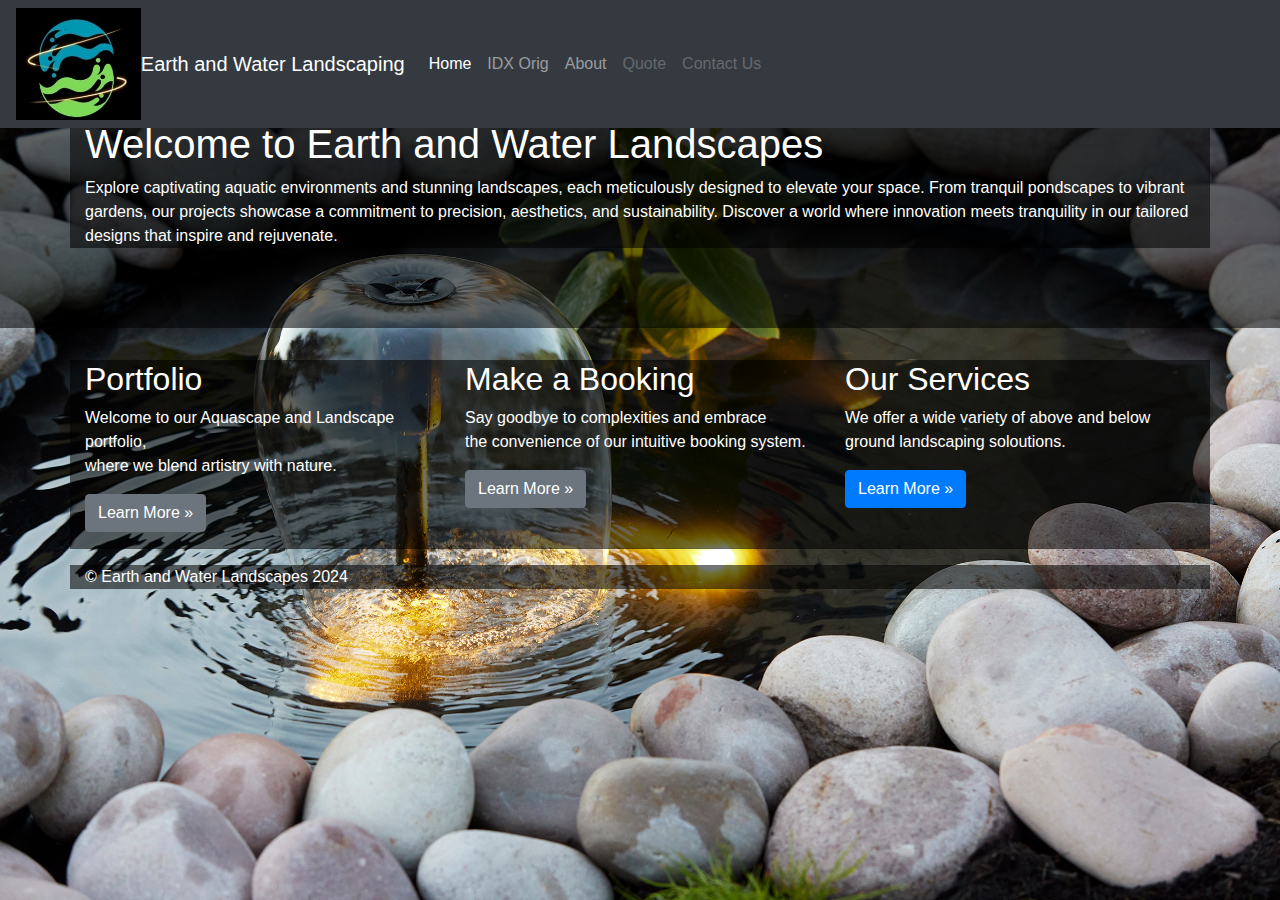
==== commit 4695514f: "cleanup" ====
--- a/index.html
+++ b/index.html
@@ -15,7 +15,7 @@
     <link href="./index-r_files/bootstrap.min.css" rel="stylesheet">
 
     <!-- Custom styles for this template -->
-    <link href="./index-r_files/jumbotron.css" rel="stylesheet">
+    <link href="./index-r_files/earthwater.css" rel="stylesheet">
   </head>
 
   <body>
@@ -44,32 +44,15 @@
           <li class="nav-item">
             <a class="nav-link disabled" href="contact.html">Contact Us</a>
           </li>
-          <!-- <li class="nav-item dropdown">
-            <a class="nav-link dropdown-toggle" href="http://example.com/" id="dropdown01" data-toggle="dropdown" aria-haspopup="true" aria-expanded="false">Dropdown</a>
-            <div class="dropdown-menu" aria-labelledby="dropdown01">
-              <a class="dropdown-item" href="https://getbootstrap.com/docs/4.0/examples/jumbotron/#">Action</a>
-              <a class="dropdown-item" href="https://getbootstrap.com/docs/4.0/examples/jumbotron/#">Another action</a>
-              <a class="dropdown-item" href="https://getbootstrap.com/docs/4.0/examples/jumbotron/#">Something else here</a>
-            </div>
-          </li> -->
         </ul>
-        <!-- <form class="form-inline my-2 my-lg-0">
-          <input class="form-control mr-sm-2" type="text" placeholder="Search" aria-label="Search">
-          <button class="btn btn-outline-success my-2 my-sm-0" type="submit">Search</button>
-        </form> -->
       </div>
     </nav>
 
     <main role="main" >
 
       <!-- Main jumbotron for a primary marketing message or call to action -->
-      <!-- <div class="jumbotron jumbotron-fluid" style="background-image: url('images/featurePond.jpg');"></div> -->
       <div class="jumbotron jumbotron-fluid text-white " >
         <div class="container ">
-          <!-- <img src="images/featurePond.jpg" class="img-fluid" alt="Responsive image"/> -->
-          <!-- <h1 class="display-3">Hello, world!</h1>
-          <p>This is a template for a simple marketing or informational website. It includes a large callout called a jumbotron and three supporting pieces of content. Use it as a starting point to create something more unique.</p>
-          <p><a class="btn btn-primary btn-lg" href="#" role="button">Learn more »</a></p> -->
           <div id="welcome">
             <h1 class="title">Welcome to Earth and Water Landscapes</h1>
             <p>
@@ -80,28 +63,22 @@
               meets tranquility in our tailored designs that inspire and rejuvenate.
             </p>
           </div>
-    
         </div>
       </div>
 
       <div class="container text-white" >
-        <!-- Example row of columns -->
         <div class="row">
           <div class="col-md-4">
             <h2>Portfolio</h2>
-            <!-- <p>Donec id elit non mi porta gravida at eget metus. Fusce dapibus, tellus ac cursus commodo, tortor mauris condimentum nibh, ut fermentum massa justo sit amet risus. Etiam porta sem malesuada magna mollis euismod. Donec sed odio dui. </p>
-            <p><a class="btn btn-secondary" href="#" role="button">View details »</a></p> -->
             <p>
               Welcome to our Aquascape and Landscape portfolio,
               <br />where we blend artistry with nature.
-            </p>
-  
+            </p>  
             <a class="btn btn-secondary" href="portfolio.html" role="button"  >
               Learn More »
             </a>
-  
+          </div>
 
-          </div>
           <div class="col-md-4">
             <h2>Make a Booking</h2>
             <p>
@@ -132,7 +109,7 @@
 
     </main>
 
-    <footer class="container">
+    <footer class="container text-white">
       <p>© Earth and Water Landscapes 2024</p>
     </footer>
 
--- a/index-r_files/earthwater.css
+++ b/index-r_files/earthwater.css
@@ -0,0 +1,21 @@
+/* Move down content because we have a fixed navbar that is 3.5rem tall */
+body {
+  padding-top: 3.5rem;
+
+  background-image: url('../images/featurePond.jpg');
+  background-repeat: no-repeat;
+  background-attachment: fixed;  
+  background-size: cover;
+  /* opacity: .5; */
+}
+
+.jumbotron {
+  /* opacity: .65; */
+  background-color: rgba(0, 0, 0, 0.55);
+}
+
+.container{
+  /* opacity: .55; */
+  background-color: rgba(0, 0, 0, 0.55);
+  /* background-color: beige; */
+}
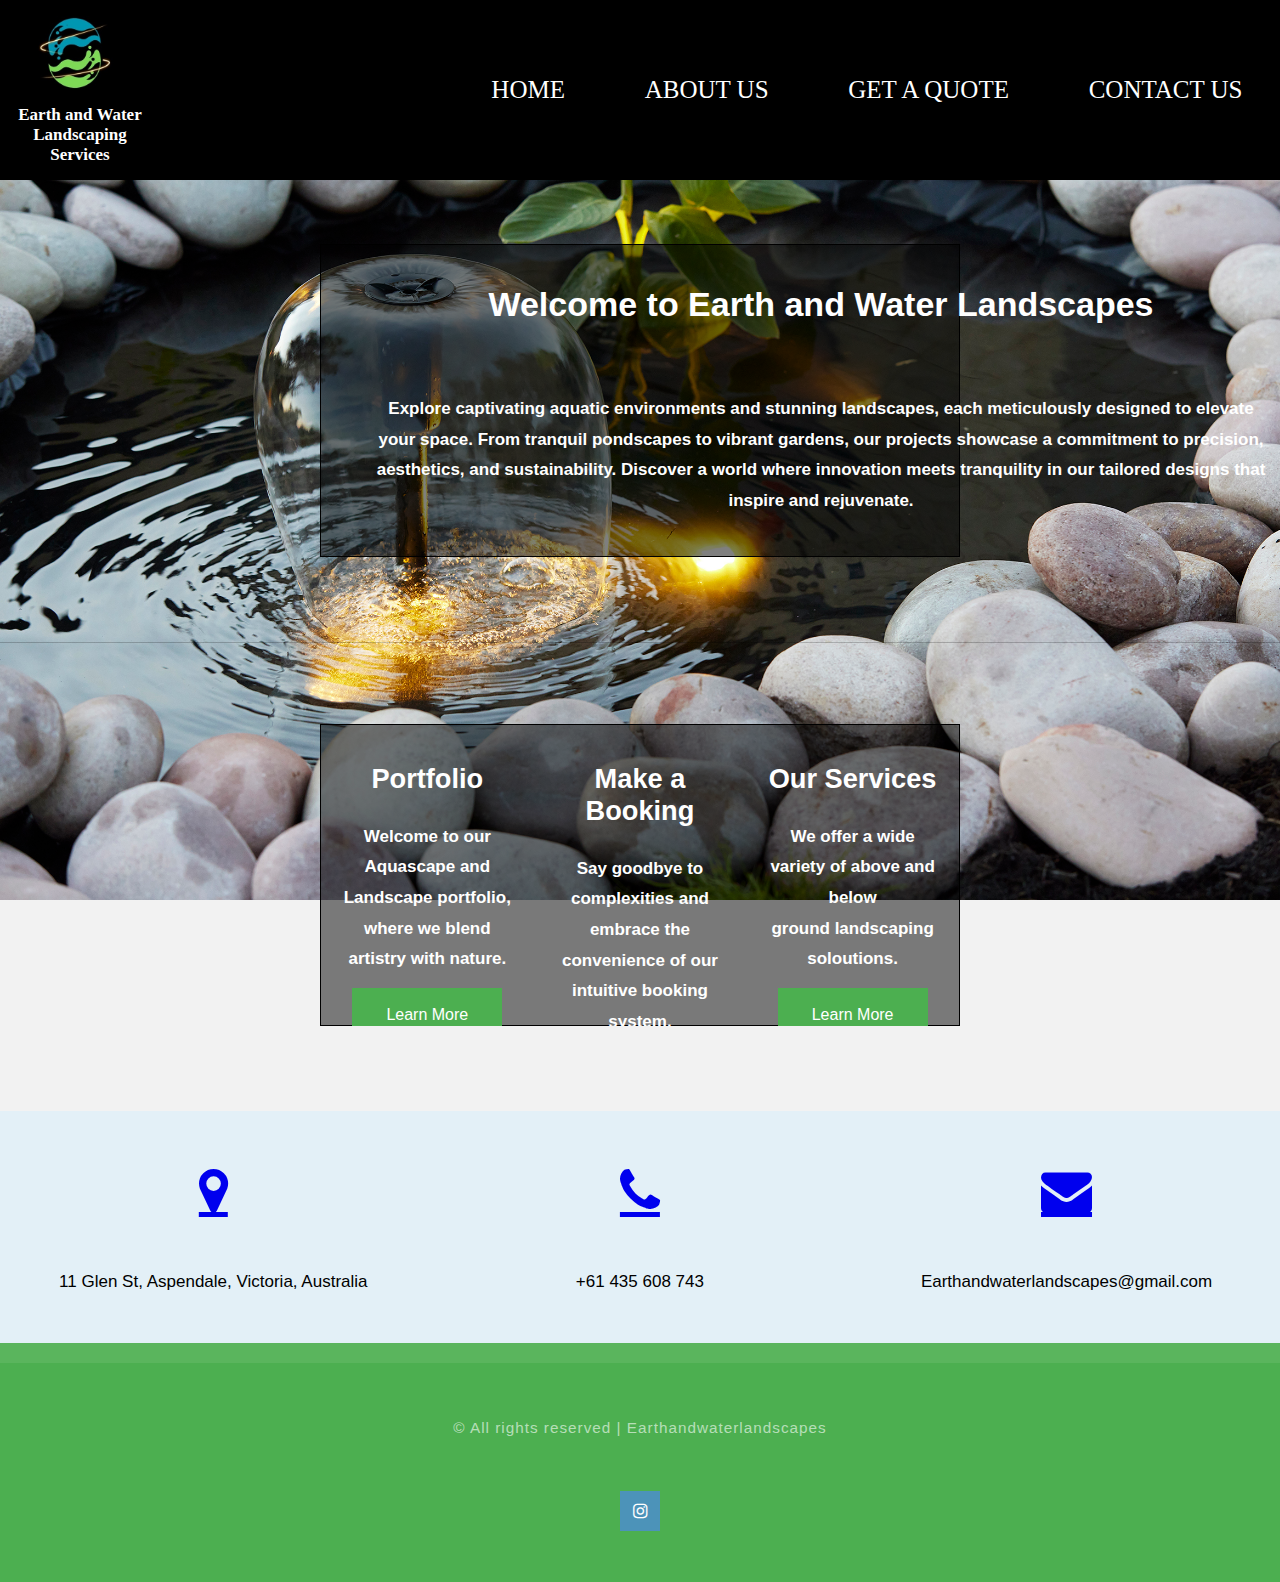
==== commit b7b69d24: "homePage" ====
--- a/index.html
+++ b/index.html
@@ -1,126 +1,249 @@
-<!DOCTYPE html>
-<!-- saved from url=(0053)https://getbootstrap.com/docs/4.0/examples/jumbotron/ -->
-<html lang="en"><head><meta http-equiv="Content-Type" content="text/html; charset=UTF-8">
-    
-    <meta name="viewport" content="width=device-width, initial-scale=1, shrink-to-fit=no">
-    <meta name="description" content="">
-    <meta name="author" content="">
-    <link rel="icon" href="favicon.ico">
-
-    <title>Earth & Water Landscapes</title>
-
-    <link rel="canonical" href="">
-
-    <!-- Bootstrap core CSS -->
-    <link href="./index-r_files/bootstrap.min.css" rel="stylesheet">
-
-    <!-- Custom styles for this template -->
-    <link href="./index-r_files/earthwater.css" rel="stylesheet">
-  </head>
-
-  <body>
-
-    <nav class="navbar navbar-expand-md navbar-dark fixed-top bg-dark">
-      <img src="images/earthWaterLogoNoText.jpg" width="10%"/>
-      <a class="navbar-brand" href="#">Earth and Water Landscaping</a>
-      <button class="navbar-toggler" type="button" data-toggle="collapse" data-target="#navbarsExampleDefault" aria-controls="navbarsExampleDefault" aria-expanded="false" aria-label="Toggle navigation">
-        <span class="navbar-toggler-icon"></span>
-      </button>
-
-      <div class="collapse navbar-collapse" id="navbarsExampleDefault">
-        <ul class="navbar-nav mr-auto">
-          <li class="nav-item active">
-            <a class="nav-link" href="#">Home <span class="sr-only">(current)</span></a>
-          </li>
-          <li class="nav-item">
-            <a class="nav-link" href="index-orig.html">IDX Orig</a>
-          </li>
-          <li class="nav-item">
-            <a class="nav-link" href="about.html">About</a>
-          </li>
-          <li class="nav-item">
-            <a class="nav-link disabled" href="quote.html">Quote</a>
-          </li>
-          <li class="nav-item">
-            <a class="nav-link disabled" href="contact.html">Contact Us</a>
-          </li>
-        </ul>
-      </div>
-    </nav>
-
-    <main role="main" >
-
-      <!-- Main jumbotron for a primary marketing message or call to action -->
-      <div class="jumbotron jumbotron-fluid text-white " >
-        <div class="container ">
-          <div id="welcome">
-            <h1 class="title">Welcome to Earth and Water Landscapes</h1>
-            <p>
-              Explore captivating aquatic environments and stunning landscapes, each
-              meticulously designed to elevate your space. From tranquil pondscapes
-              to vibrant gardens, our projects showcase a commitment to precision,
-              aesthetics, and sustainability. Discover a world where innovation
-              meets tranquility in our tailored designs that inspire and rejuvenate.
-            </p>
-          </div>
-        </div>
-      </div>
-
-      <div class="container text-white" >
-        <div class="row">
-          <div class="col-md-4">
-            <h2>Portfolio</h2>
-            <p>
-              Welcome to our Aquascape and Landscape portfolio,
-              <br />where we blend artistry with nature.
-            </p>  
-            <a class="btn btn-secondary" href="portfolio.html" role="button"  >
-              Learn More »
-            </a>
-          </div>
-
-          <div class="col-md-4">
-            <h2>Make a Booking</h2>
-            <p>
-              Say goodbye to complexities and embrace
-              <br />the convenience of our intuitive booking system.
-            </p>
-  
-            <a href="makeBooking.html" class="btn btn-secondary" role="button">
-              Learn More  »
-            </a>
-            </div>
-          <div class="col-md-4">
-            <h2>Our Services</h2>
-            <p>
-              We offer a wide variety of above and below
-               <br />ground landscaping soloutions.
-             </p>
-             <a class="btn btn-primary" href="portfolio.html" role="button"  >
-              Learn More »
-            </a>
-   
-             </div>
-        </div>
-
-        <hr>
-
-      </div> <!-- /container -->
-
-    </main>
-
-    <footer class="container text-white">
-      <p>© Earth and Water Landscapes 2024</p>
-    </footer>
-
-    <!-- Bootstrap core JavaScript
-    ================================================== -->
-    <!-- Placed at the end of the document so the pages load faster -->
-    <script src="https://code.jquery.com/jquery-3.2.1.slim.min.js"></script>
-    <!-- <script src="./index-r_files/jquery-3.2.1.slim.min.js" integrity="sha384-KJ3o2DKtIkvYIK3UENzmM7KCkRr/rE9/Qpg6aAZGJwFDMVNA/GpGFF93hXpG5KkN" crossorigin="anonymous"></script> -->
-    <!-- <script>window.jQuery || document.write('<script src="../../assets/js/vendor/jquery-slim.min.js"><\/script>')</script> -->
-    <script src="./index-r_files/popper.min.js"></script>
-    <script src="./index-r_files/bootstrap.min.js"></script>
-  
-
-</body></html>+<!DOCTYPE html>
+<html>
+  <head>
+    <title>Earth and Water Landscapes</title>
+    <link rel="stylesheet" href="css/style.css" />
+    <link
+      rel="stylesheet"
+      href="https://fonts.googleapis.com/css?family=Roboto"
+    />
+    <link
+      rel="stylesheet"
+      href="https://cdnjs.cloudflare.com/ajax/libs/font-awesome/4.7.0/css/font-awesome.min.css"
+    />
+    <meta name="viewport" content="width=device-width, initial-scale=1" />
+  </head>
+
+  <!-- Header Menu of the Page -->
+  <header class="container">
+    <!-- Top header menu containing
+                 logo and Navigation bar -->
+    <div id="top-header">
+      <!-- Logo -->
+      <div id="logo">
+        <img src="images/earthWaterLogoNoText.jpg" />
+        <h4>Earth and Water Landscaping Services</h4>
+      </div>
+      <!-- Navigation Menu -->
+      <nav>
+        <br /><br /><br />
+        <div id="menu">
+          <ul>
+            <li class="active"><a href="index.html">Home</a></li>
+            <li><a href="about.html">About Us</a></li>
+            <!--  <li><a href="#">Our Products</a></li> -->
+            <li><a href="quote.html">Get a quote</a></li>
+            <li><a href="contact.html">Contact Us</a></li>
+          </ul>
+        </div>
+      </nav>
+    </div>
+  </header>
+
+  <body class="body">
+    <!-- For Slider -->
+
+    <!-- <div class="slider">
+      <div class="slide"></div>
+      <div class="slide"></div>
+      <div class="slide"></div>
+      <div class="slide"></div>
+      <div class="slide"></div>
+    </div> hello -->
+
+    <main>
+      <div class="transbox">
+      <div id="welcome">
+        <h1 class="title">Welcome to Earth and Water Landscapes</h1>
+        <p>
+          Explore captivating aquatic environments and stunning landscapes, each
+          meticulously designed to elevate your space. From tranquil pondscapes
+          to vibrant gardens, our projects showcase a commitment to precision,
+          aesthetics, and sustainability. Discover a world where innovation
+          meets tranquility in our tailored designs that inspire and rejuvenate.
+        </p>
+        <!--
+          <p>
+               This is a <strong>Sample Webpage</strong>, a HTML
+              and CSS template designed by the
+                 <a href="https://www.geeksforgeeks.org" target="_blank"
+              rel="nofollow">GeeksforGeeks Team</a>.
+              The photos in this template are designed by our
+              <b>Graphic Design Team</b>. This template is designed
+              to explain the basics of HTML and CSS in our first
+              Web Design course. 
+            </p>
+            -->
+      </div>
+    </div>
+    </main>
+
+    <!-- <div class="slideshow-container">
+      <div class="mySlides fade">
+        <div class="numbertext">1 / 3</div>
+        <img src="images/pond.jpg" width="500" height="600" />
+      </div>
+
+      <div class="mySlides fade">
+        <div class="numbertext">2 / 3</div>
+        <img src="images/koiPond.jpg" width="500" height="600" />
+      </div>
+
+      <div class="mySlides fade">
+        <div class="numbertext">3 / 3</div>
+        <img src="images/featurePond.jpg" width="500" height="600" />
+      </div>
+    </div>
+    <br />
+
+    <div style="text-align: center">
+      <span class="dot"></span>
+      <span class="dot"></span>
+      <span class="dot"></span>
+    </div>
+
+    <script>
+      let slideIndex = 0;
+      showSlides();
+
+      function showSlides() {
+        let i;
+        let slides = document.getElementsByClassName("mySlides");
+        let dots = document.getElementsByClassName("dot");
+        for (i = 0; i < slides.length; i++) {
+          slides[i].style.display = "none";
+        }
+        slideIndex++;
+        if (slideIndex > slides.length) {
+          slideIndex = 1;
+        }
+        for (i = 0; i < dots.length; i++) {
+          dots[i].className = dots[i].className.replace(" active", "");
+        }
+        slides[slideIndex - 1].style.display = "block";
+        dots[slideIndex - 1].className += " active";
+        setTimeout(showSlides, 2000); 
+      }
+    </script> -->
+
+    <!-- Section 2 of Main content -->
+    <section id="section-2">
+      <div class="transbox">
+      <div class="row">
+        <div class="column">
+          <div class="column-title">
+            <h2>Portfolio</h2>
+          </div>
+
+          <p>
+            Welcome to our Aquascape and Landscape portfolio,
+            <br />where we blend artistry with nature.
+          </p>
+
+          <a href="portfolio.html" target="_blank" class="button">
+            Learn More
+          </a>
+        </div>
+
+        <div class="column">
+          <div class="column-title">
+            <h2>Make a Booking</h2>
+          </div>
+
+          <p>
+            Say goodbye to complexities and embrace
+            the convenience of our intuitive booking system.
+          </p>
+
+          <a href="makeBooking.html" target="_blank" class="button">
+            Learn More
+          </a>
+        </div>
+
+        <div class="column">
+          <div class="column-title">
+            <h2>Our Services</h2>
+          </div>
+          <p>
+            We offer a wide variety of above and below
+            <br />ground landscaping soloutions.
+          </p>
+
+          <a href="ourService.html" target="_blank" class="button">
+            Learn More
+          </a>
+        </div>
+      </div>
+    </section>
+  </body>
+
+  <!-- Section 3 of Main content 
+    
+        <section></section>
+-->
+
+  <!-- Footer Menu -->
+  <footer id="footer">
+    <!-- Company Details -->
+    <!-- 1. Address
+      2. Contact Number
+      3. Enquiry Mail
+  -->
+    <div class="company-details">
+      <div class="row">
+        <div id="col1">
+          <span id="icon">
+            <a href="https://www.google.com/maps" class="fa fa-map-marker"></a>
+          </span>
+
+          <span> 11 Glen St, Aspendale, Victoria, Australia </span>
+        </div>
+
+        <div id="col2">
+          <span id="icon">
+            <a href="tel:+61 435 608 743" class="fa fa-phone"></a>
+          </span>
+
+          <span> +61 435 608 743 </span>
+        </div>
+
+        <div id="col3">
+          <span id="icon">
+            <a
+              href="mailto:Earthandwaterlandscapes@gmail.com"
+              class="fa fa-envelope"
+            ></a>
+          </span>
+          <span>Earthandwaterlandscapes@gmail.com</span>
+        </div>
+      </div>
+    </div>
+    <!-- Copyright Section -->
+    <div class="copyright">
+      <p>© All rights reserved | Earthandwaterlandscapes</p>
+
+      <ul class="contact">
+        <li>
+          <a
+            href="https://www.instagram.com/earthandwaterlandscapes/"
+            class="fa fa-instagram"
+          >
+          </a>
+        </li>
+        <!--  
+                       <li>
+            <a href="#" class="fa fa-twitter"> </a>
+          </li>
+
+          <li>
+            <a href="#" class="fa fa-facebook"> </a>
+          </li>
+
+          <li>
+            <a href="#" class="fa fa-pinterest-p"> </a>
+          </li>
+           -->
+      </ul>
+    </div>
+  </footer>
+</html>
--- a/css/style.css
+++ b/css/style.css
@@ -0,0 +1,485 @@
+html, body{
+    height: 100%;
+}
+     
+body{
+    margin: 0px;
+    padding: 0px;
+    background: #87d9f1;
+    font-family: 'Roboto';
+    font-size: 12pt;
+}
+         
+h1, h2, h3{
+    margin: 0;
+    padding: 0;
+    color: #ffffff;
+}
+h4{
+  font-family: "Times New Roman", Times, serif;
+  color: white;
+  margin-top: 0%;
+  padding-left: 8px;
+}
+h5{
+  color: #000000;
+}
+     
+p, ol, ul{
+    margin-top: 0;
+}
+ 
+p {
+    line-height: 180%;
+    color: #ffffff;
+}
+ 
+ol, ul{
+    padding: 0;
+    list-style: none;
+}
+     
+.container{    
+    /* Set width of container to 
+        1200px and align center */
+    margin: 0px auto;
+    width: 100%;
+}
+
+/*************************/
+/*    Styling  Header    */
+/*************************/
+header{
+     
+overflow: hidden;
+}
+ 
+#top-header{
+         
+    text-align: center;
+    height: 180px;
+    background: rgb(0, 0, 0);
+    color: rgb(0, 0, 0);
+}
+ 
+/****************/   
+/* Styling Logo */
+/****************/
+#logo{
+    float: left;
+    padding-left: 2px;
+    padding: none;
+    margin: none;
+    height: 100px;
+    width: 150px;
+}
+ 
+#logo img{
+    width: 60%;
+    padding: 10px 0px;
+}    
+ 
+/***************************/
+/* Styling Navigation Menu */
+/***************************/
+#menu{
+    float: right;
+    width: 70%;
+    height: 100%;
+    margin: none;
+}
+     
+#menu ul{
+    text-align: center;
+    float: right;
+    margin: none;
+    background: #000000;
+}
+     
+#menu li{
+    display: inline-block;
+    padding: none;
+    margin: none;
+}
+     
+#menu li a, #menu li span{
+    display: inline-block;
+    padding: 0em 1.5em;
+    text-decoration: none;
+    font-family: Garamond, serif;
+    font-size: 25px;
+    text-transform: uppercase;
+    line-height: 60px;
+}
+     
+#menu li a{
+         
+    color: #ffffff;
+}
+     
+#menu li:hover a, #menu li span{
+    background: #000000;
+    color: #ffffff;
+    border-left: 1px solid #000000;
+    text-decoration: none;
+}
+
+/*****************************/
+/* Styling Header Image Menu */
+/*****************************/
+#header-image-menu{
+    top: 10px;
+    left: 25%;
+    position: relative;
+}
+ 
+#header-image-menu img{
+    width: 30%;
+    margin: none;
+    padding: none;
+}
+ 
+#image-text{
+    position: absolute;
+    top: 60%;
+    left: 60%;
+    font-family: 'Roboto';
+    color: #cccccc;
+    transform: translate(-30%, -30%);
+    text-align: center;
+}
+
+/**********************************/
+/* Styling Main content Section 1 */
+/**********************************/
+#welcome
+{ 
+  overflow: hidden;
+	width: 1000px;
+	margin: 0px auto;
+  color: #ffffff;
+}
+		
+#welcome .title{
+	margin-top: 20px;
+	padding: 20px;
+	text-align: center;
+}
+
+#welcome p{
+	margin-bottom: 40px;
+	text-align: center;
+}
+
+/**********************************/
+/* Styling Main content Section 2 */
+/**********************************/
+#section-2{
+	overflow: hidden;
+	margin-top: 5em;
+	padding-top: 1em;
+	border-top: 1px solid rgba(0, 0, 0, 0.2);
+	text-align: center;
+  color: #ffffff;
+}
+/* .row #column1, 
+.row #column2,
+.row #column3{
+		float: left;
+		width: 33.33%;
+		padding: 80px 40px 80px 40px;
+} */
+
+* {
+  box-sizing: border-box;
+}
+
+/* Create three equal columns that floats next to each other */
+.column {
+  float: left;
+  width: 33.33%;
+  padding: 10px;
+  height: 300px; /* Should be removed. Only for demonstration */
+}
+
+/* Clear floats after the columns */
+.row:after {
+  content: "";
+  display: table;
+  clear: both;
+}
+
+@media screen and (max-width: 600px) {
+  .column {
+    width: 100%;
+  }
+}
+
+.column-title h2{
+	margin: 1em 0em;
+	font-size: 1.6em;
+	font-weight: 700;
+}
+.button {
+	text-decoration: none;
+	text-align: center;
+	display: inline-block;
+	font-size: 16px;
+	background-color: #4CAF50; 
+	color: white; 
+	border: 2px solid #4CAF50;
+	padding: 16px 32px;
+	margin: 4px 2px;
+	-webkit-transition-duration: 0.4s; /* Safari */
+	transition-duration: 0.4s;
+	cursor: pointer;
+}
+	
+.button:hover {
+	background-color: white;
+	color: #4CAF50;
+}
+
+/**********************************/
+/*		 Styling Footer	 */
+/**********************************/
+
+/*** Adding Styles to Company Details ***/
+.company-details{
+    
+	overflow: hidden;
+	padding: 3em 0em;
+	background: #E3F0F7;
+	text-align: center;
+	margin-top: 5em;
+}
+
+#footer{
+  position: sticky;
+}
+
+#footer #col1,
+#footer #col2,
+#footer #col3{
+  
+	float: left;
+	width: 33.33%;
+	padding: 0px 40px 0px 40px;
+}
+	
+#footer #icon{
+	display: block;
+	margin-bottom: 1em;
+	font-size: 3em;
+}
+
+/*** Adding Styles to Copyright Div ***/
+.copyright
+{
+	overflow: hidden;
+	padding: 3em 0em;
+	border-top: 20px solid rgba(255, 255, 255, 0.08);
+	text-align: center;
+	background: #4CAF50;
+}
+	
+.copyright p
+{
+	letter-spacing: 1px;
+	font-size: 0.90em;
+	color: rgba(255, 255, 255, 0.6);
+}
+	
+.copyright a
+{
+	text-decoration: none;
+	color: rgba(255, 255, 255, 0.8);
+}
+
+/* Styling Social Icons */
+ul.contact{
+	margin: 0;
+	padding: 2em 0em 0em 0em;
+	list-style: none;
+}
+	
+ul.contact li{
+	display: inline-block;
+	padding: 0em 0.10em;
+	font-size: 1em;
+}
+
+ul.contact li a{
+	color: #FFF;
+	display: inline-block;
+	background: #4C93B9;
+	width: 40px;
+	height: 40px;
+	line-height: 40px;
+	text-align: center;
+}
+
+/*   SLIDESHOW STYLING  */
+
+
+/* body {
+  margin: 0;
+}
+
+.slider {
+  overflow: hidden;
+  width: 100vw;
+  height: 100vh;
+  position: relative;
+}
+
+.slider .slide {
+  position: absolute;
+  top: 0;
+  left: 0;
+  width: 100%;
+  height: 100%;
+  background-size: cover;
+  background-position: center;
+  animation: slide 10s infinite;
+}
+
+   .slider .slide:nth-child(1) {
+    background-image: url("../images/backyardPondStock.jpg");
+    animation-delay: 0;
+  }
+  
+  .slider .slide:nth-child(2) {
+    background-image: url("../images/backyardPondStock2.jpg");
+    animation-delay: -2s;
+  }
+  
+  .slider .slide:nth-child(3) {
+    background-image: url("../images/featurePond.jpg");
+    animation-delay: -4s;
+  }
+  
+  .slider .slide:nth-child(4) {
+    background-image: url("../images/soniaWaterfall.jpg");
+    animation-delay: -6s;
+  }
+  
+  .slider .slide:nth-child(5) {
+    background-image: url("../images/kathyPond.jpg");
+    animation-delay: -8s;
+  }
+
+  @keyframes slide {
+    0%, 15%, 100% {
+      transform: translateX(0);
+      animation-timing-function: ease;
+    }
+    20% {
+      transform: translateX(-100%);
+      animation-timing-function: step-end;
+    }
+    95% {
+      transform: translateX(100%);
+      animation-timing-function: ease;
+    }
+   } */
+
+   /*backround image Index*/
+   
+   .body{
+    background-image: url('../images/featurePond.jpg');
+    background-repeat: no-repeat;
+    background-attachment: fixed;  
+    background-size: cover;
+   }
+
+  
+  div.transbox {
+    margin-inline: 25%;
+    margin-top: 5%;
+    background: rgba(0, 0, 0, 0.5);
+    border: 1px solid black;
+    
+  }
+  
+  div.transbox p {
+    margin: 5%;
+    font-weight: bold;
+    color: #ffffff;
+  }
+  
+
+/* container for quote and abut us */
+
+.quoteAboutContainer{
+  text-align: center;
+  padding: 100px;
+  font-family: "Times New Roman", Times, serif;
+  color: #ffffff;
+}
+
+/* Background Video Portfolio Page */
+
+* {
+  box-sizing: border-box;
+}
+
+body {
+  margin: 0;
+  font-family: Arial;
+  font-size: 17px;
+  background-color: #f2f2f2;
+}
+
+#myVideo {
+  position: relative;
+  right: 0;
+  bottom: 0;
+width: 24.8%;  min-height: 500px;
+}
+
+.content {
+  position: relative;
+  bottom: 0;
+  background: rgba(0, 0, 0, 0.5);
+  color: #f1f1f1;
+  width: 100%;
+  padding: 0px;
+}
+
+/* Styling for quote page */
+
+input[type=text], select {
+  width: 100%;
+  padding: 12px 20px;
+  margin: 8px 0;
+  display: inline-block;
+  border: 1px solid #ccc;
+  border-radius: 4px;
+  box-sizing: border-box;
+}
+
+input[type=submit] {
+  width: 100%;
+  background-color: #4CAF50;
+  color: white;
+  padding: 14px 20px;
+  margin: 8px 0;
+  border: none;
+  border-radius: 4px;
+  cursor: pointer;
+}
+
+input[type=submit]:hover {
+  background-color: #45a049;
+}
+
+.quoteContainer {
+  border-radius: 5px;
+  background-color: #f2f2f2;
+  padding: 20px;
+}
+
+.backgroundQuote{
+  background-color: #f2f2f2;
+}
